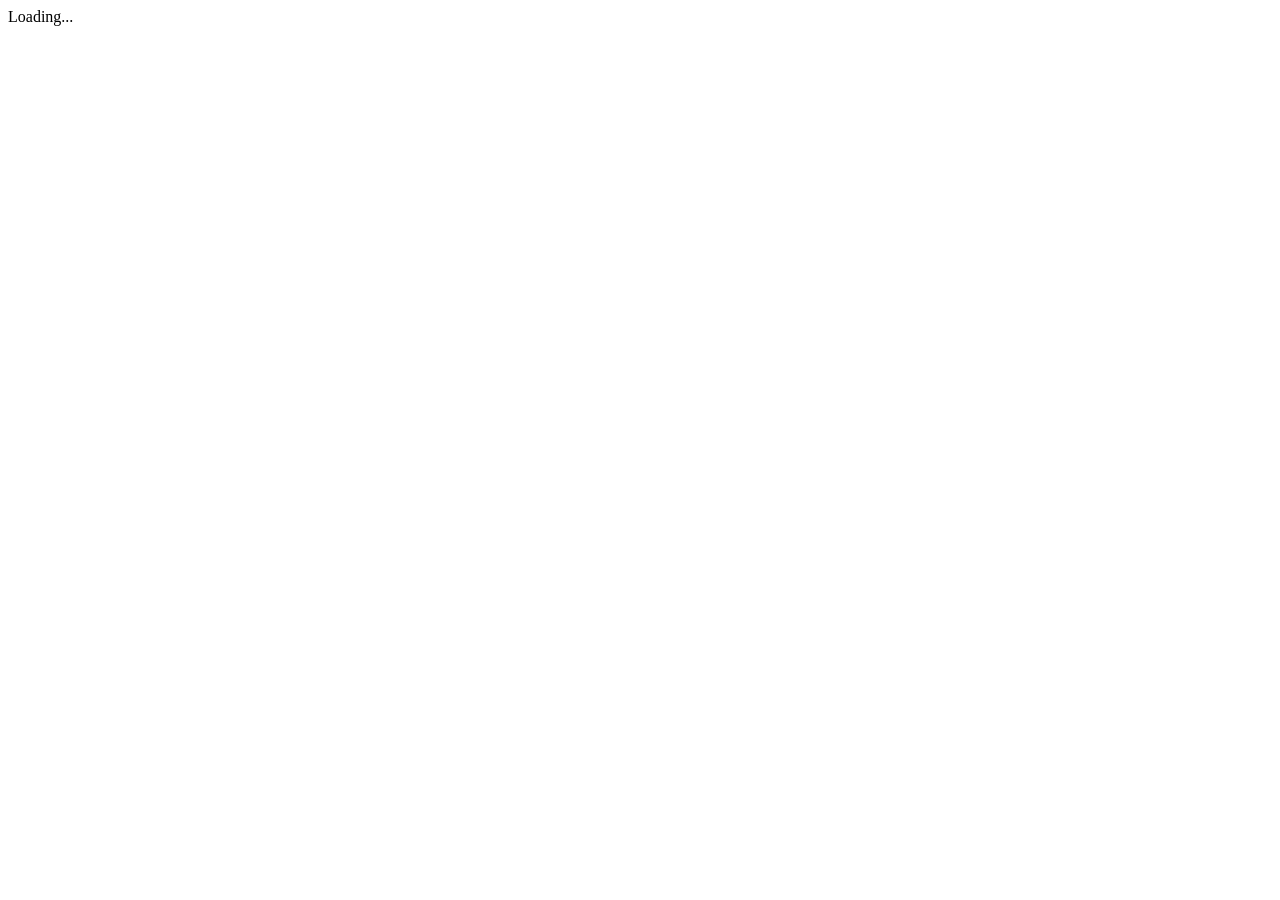
==== html/index.html @ 49cebdc8 "Rearranged Files" ====
<!DOCTYPE html>
<html>

<head>
    <meta charset="utf-8" />
    <title>Page Title</title>
    <meta name="viewport" content="width=device-width, initial-scale=1">
    <script src="https://ajax.googleapis.com/ajax/libs/jquery/3.3.1/jquery.min.js"></script>
    <script src="https://www.gstatic.com/firebasejs/5.5.2/firebase.js"></script>
    <script src="https://www.gstatic.com/firebasejs/5.5.2/firebase-auth.js"></script>
    <script src="https://cdn.firebase.com/libs/firebaseui/3.1.1/firebaseui.js"></script>
    <link type="text/css" rel="stylesheet" href="https://cdn.firebase.com/libs/firebaseui/3.1.1/firebaseui.css" />

</head>

<body>
    <div>
        <div id="firebaseui-auth-container"></div>
        <div id="loader">Loading...</div>
    </div>

    <script src="../js/firebase.js"></script>
    <script src="../js/index.js"></script>
</body>

</html>
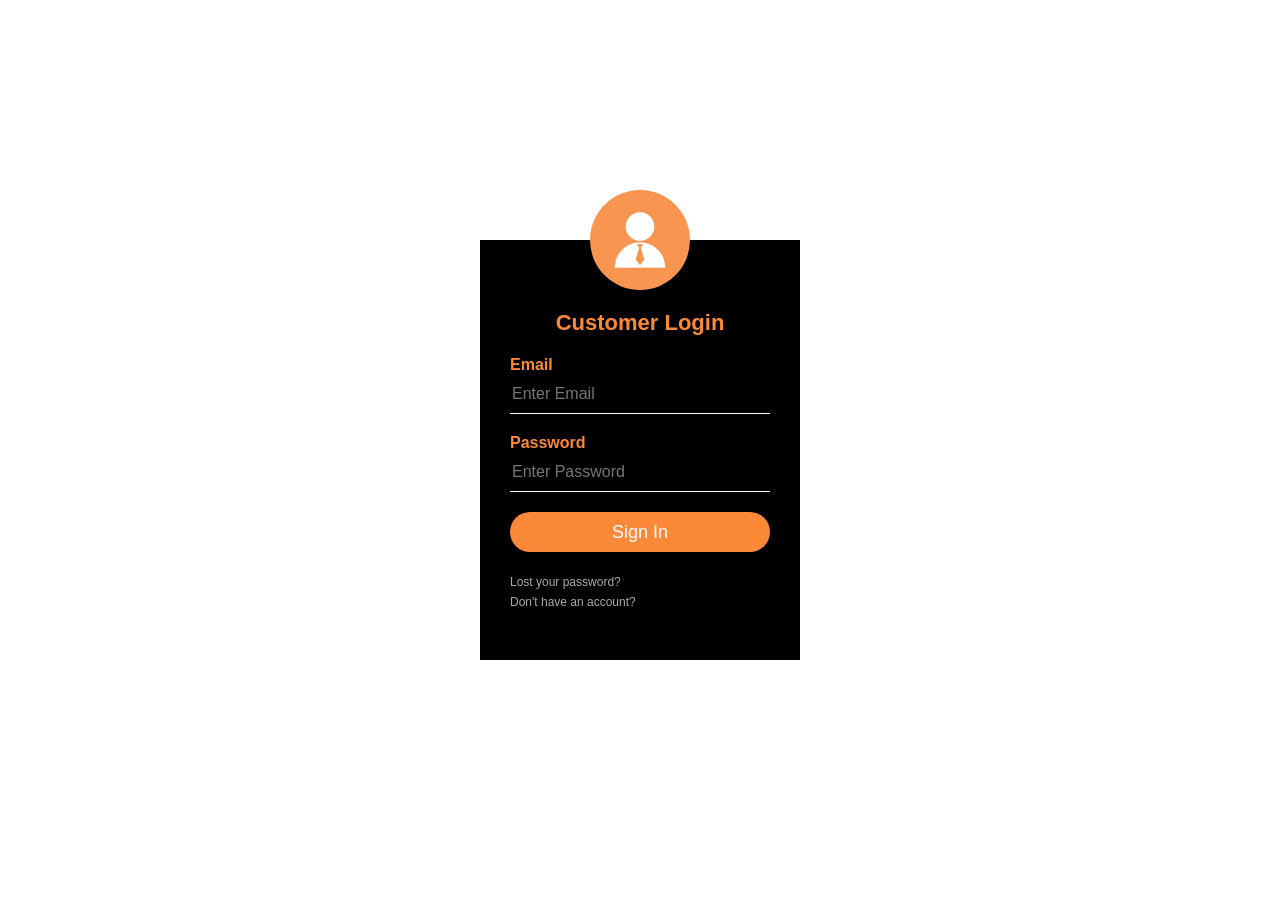
==== commit 25abca65: "Update for prototype" ====
--- a/html/index.html
+++ b/html/index.html
@@ -1,26 +1,23 @@
-<!DOCTYPE html>
 <html>
-
 <head>
-    <meta charset="utf-8" />
-    <title>Page Title</title>
-    <meta name="viewport" content="width=device-width, initial-scale=1">
-    <script src="https://ajax.googleapis.com/ajax/libs/jquery/3.3.1/jquery.min.js"></script>
-    <script src="https://www.gstatic.com/firebasejs/5.5.2/firebase.js"></script>
-    <script src="https://www.gstatic.com/firebasejs/5.5.2/firebase-auth.js"></script>
-    <script src="https://cdn.firebase.com/libs/firebaseui/3.1.1/firebaseui.js"></script>
-    <link type="text/css" rel="stylesheet" href="https://cdn.firebase.com/libs/firebaseui/3.1.1/firebaseui.css" />
-
+    <title> Customer Sign In/Sign Up </title>
+    <link rel="stylesheet" type="text/css" href="../css/style.css" />
 </head>
 
-<body>
-    <div>
-        <div id="firebaseui-auth-container"></div>
-        <div id="loader">Loading...</div>
-    </div>
+    <body>
+        <div class="loginbox">
+            <img src="../CompAsset/Logo/customer.png" class="user">
+                <h1>Customer Login</h1>
+                    <form>
+                        <p>Email</p>
+                        <input type="text" name="" placeholder="Enter Email">
+                        <p>Password</p>
+                        <input type="text" name="" placeholder="Enter Password">
+                        <input type="submit" name="" value="Sign In">
+                        <a href="#">Lost your password?</a><br>
+                        <a href="#">Don't have an account?</a>
+                    </form>
+        </div>
 
-    <script src="../js/firebase.js"></script>
-    <script src="../js/index.js"></script>
-</body>
-
+    </body>
 </html>
--- a/css/style.css
+++ b/css/style.css
@@ -0,0 +1,95 @@
+body{
+    margin:0;
+    padding: 0;
+    background: url();
+    background-size:cover;
+    background-position:center;
+    font-family:sans-serif;
+}
+
+.loginbox{
+    width:320px;
+    height:420px;
+    background:#000;
+    color:#fff;
+    top:50%;
+    left:50%;
+    position:absolute;
+    transform:translate(-50%,-50%);
+    box-sizing: border-box;
+    padding:70px 30px;
+    
+}
+
+.user{
+    width:100px;
+    height:100px;
+    border-radius:50%;
+    position:absolute;
+    top: -50px;
+    left: calc(50% - 50px);
+
+}
+
+h1{
+    margin:0;
+    padding:0 0 20px;
+    text-align:center;
+    top:100px;
+    font-size:22px;
+    color:#fc8938;
+}
+
+.loginbox p{
+    margin:0;
+    padding:0;
+    font-weight:bold;
+    color:#fc8938;
+}
+
+.loginbox input{
+    width:100%;
+    margin-bottom: 20px;
+}
+
+.loginbox input[type="text"], input[type="password"]
+{
+    border:none;
+    border-bottom:1px solid #fff;
+    background:transparent;
+    outline:none;
+    height:40px;
+    font-size: 16px;
+    color:#fff;
+}
+
+.loginbox input[type="submit"]
+{
+    border:none;
+    outline:none;
+    height:40px;
+    background:#fc8938;
+    font-size:18px;
+    color:#fff;
+    border-radius:20px;
+
+}
+
+.loginbox input[type="submit"]:hover
+{
+    cursor:pointer;
+    background:#ff0000;
+    color:#000;
+
+}
+
+.loginbox a{
+    text-decoration:none;
+    font-size:12px;
+    line-height:20px;
+    color:darkgrey;
+}
+
+.loginbox a:hover{
+    color:#fc8938;
+}
